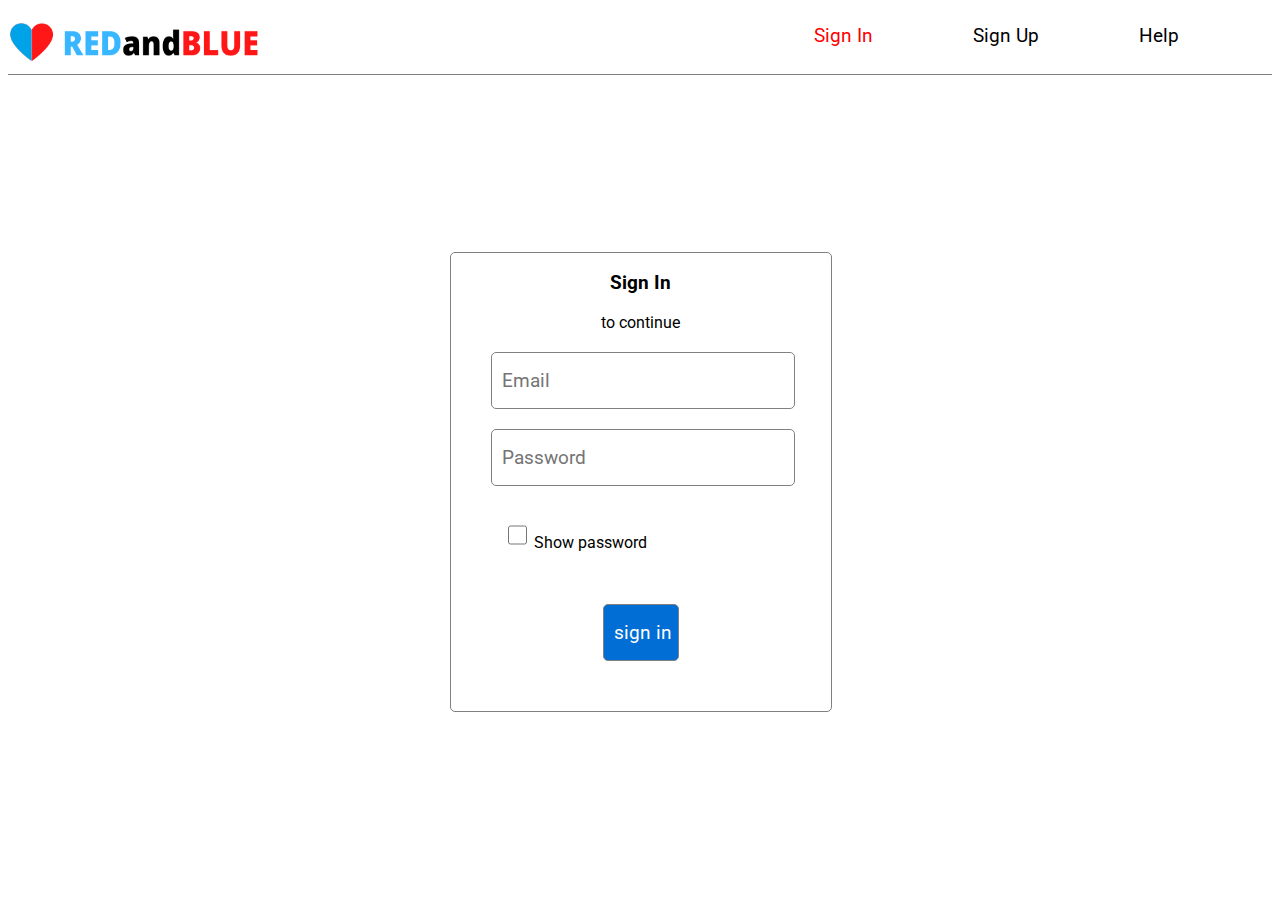
==== index.html @ be5ba465 "importing the initially created html & css files" ====
<html>
    <head>
        <title>REDandBLUE</title>
        <link rel="icon" href="redandblue_logo.png" >
    </head>
    <link rel="preconnect" href="https://fonts.googleapis.com">
    <link rel="preconnect" href="https://fonts.gstatic.com" crossorigin>
    <link href="https://fonts.googleapis.com/css2?family=Roboto:wght@500&display=swap" rel="stylesheet">
    <link rel="stylesheet" href="style.css">
    <script src="script.js"></script>
    <body>

        <div class="navbar">
            <div class="pos1">
                <div class="active"><a href="./index.html">Sign In</a></div>
                <div><a href="./signUp.html">Sign Up</a></div>
                <div><a>Help</a></div>
            </div>
            <div>
                <img src="redandblue_logo.png" height="40px" alt="logo" style="margin-bottom: 15px;">
                <img src="REDandBLUE.png"   height="30px" width = "200px" alt="REDandBLUE" style="padding:20px 0px;">
            </div>
        </div>
        <div class = "loginPanel">
            <h3 style="text-align: center;">Sign In</h3>
            <p style="text-align:center">to continue</p>
            <form action="index.html/authenticate" method="post">
                <input type="text" placeholder="Email">
                <input type="password" id="show" placeholder="Password">
                <input type="checkbox" id="showPwd" style="display: inline;" onclick="toggle();">
                <p style="display:inline-block; position:relative; bottom: 1em;">Show password</p>
                <input class="hoverAction" type="submit" value="sign in" style="width: 20%; 
                margin-left: 40%; background-color: rgb(0, 110, 212); color: white;">
            </form>        
        </div>

    </body>
</html>
---- style.css ----
body {
    overflow: hidden;
    font-family: 'Roboto', sans-serif;
}

.navbar {
    width: auto;
    height:7.5%;
    border-bottom: 0.5px solid grey;
    overflow: hidden;
}

.navbar a {
    font-size: 1.2em;
    font-family: 'Roboto', sans-serif;
    text-decoration: none;
    color:black;
}

.navbar a:hover{
    color: #006ED4;
}

.pos1 {
    width: 40%;
    align-items: center;
    font-size: inherit;
    height: 100%;
    float: right;
}

.pos1 div{
    display: inline-block;
    margin : 1em 3em 1em 3em;
}

.active a{
    text-decoration: none;
    color: red;
}


.loginPanel {
    overflow : hidden;
    height : 50%;
    width : 30%;
    padding-bottom: 1em;
    border-radius: 5px;
    border: 0.5px solid grey;
    font-size: inherit;
    position: relative;
    left: 35%;
    right: 35%;
    top : 20%;
    bottom : 25%;

}

.loginPanel input{
    font-family: 'Roboto', sans-serif;
    font-size: 1.2em;
    padding-left: 0.5em;
    border: 0.5px solid grey;
    border-radius: 5px;
    display: block;
    width:80%;
    height:13%;
    margin-top: 20px;
    margin-left: 40px;
}

.loginPanel input:focus{
    outline: 1px solid #006ED4;
}

.hoverAction:hover{
    box-shadow:  0px 10px 2px 2px rgb(200, 196, 196);
    
}

#showPwd{
    width:5%;
    margin-left: 15%;
}
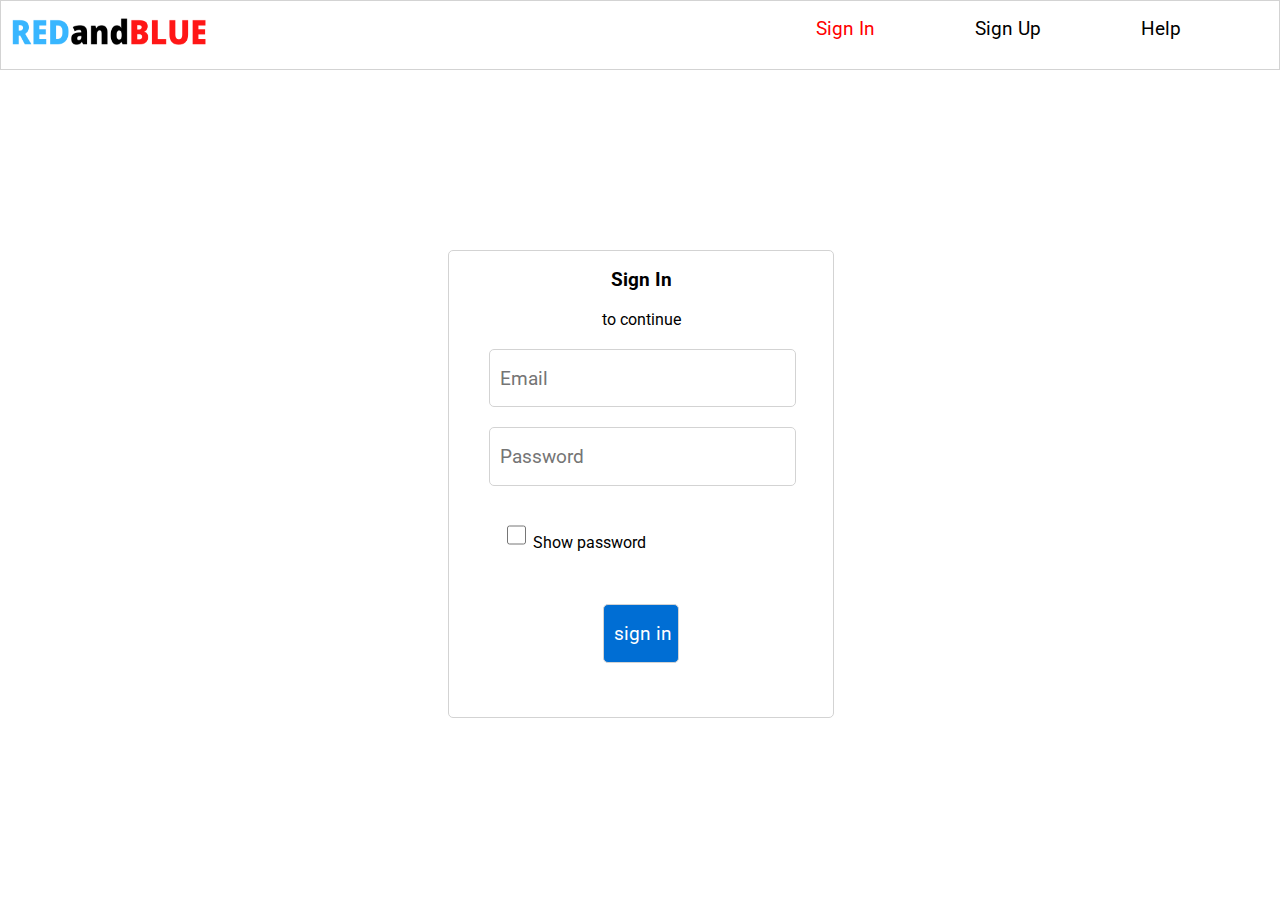
==== commit db4f3336: "commiting changes to auth_servlet.java" ====
--- a/index.html
+++ b/index.html
@@ -17,17 +17,16 @@
                 <div><a>Help</a></div>
             </div>
             <div>
-                <img src="redandblue_logo.png" height="40px" alt="logo" style="margin-bottom: 15px;">
-                <img src="REDandBLUE.png"   height="30px" width = "200px" alt="REDandBLUE" style="padding:20px 0px;">
+                <img src="REDandBLUE.png"   height="30em" width = "200em" alt="REDandBLUE" style="padding:1em 0 1em 0.5em;">
             </div>
         </div>
         <div class = "loginPanel">
             <h3 style="text-align: center;">Sign In</h3>
             <p style="text-align:center">to continue</p>
             <form action="index.html/authenticate" method="post">
-                <input type="text" placeholder="Email">
-                <input type="password" id="show" placeholder="Password">
-                <input type="checkbox" id="showPwd" style="display: inline;" onclick="toggle();">
+                <input type="text" placeholder="Email" name="email">
+                <input type="password" id="show" placeholder="Password" name="pwd">
+                <input type="checkbox" id="showPwd" style="display: inline;" onclick="toggle('show');">
                 <p style="display:inline-block; position:relative; bottom: 1em;">Show password</p>
                 <input class="hoverAction" type="submit" value="sign in" style="width: 20%; 
                 margin-left: 40%; background-color: rgb(0, 110, 212); color: white;">
--- a/style.css
+++ b/style.css
@@ -1,12 +1,14 @@
 body {
     overflow: hidden;
+    margin: 0;
     font-family: 'Roboto', sans-serif;
 }
 
 .navbar {
     width: auto;
     height:7.5%;
-    border-bottom: 0.5px solid grey;
+    background-attachment: fixed;
+    border: 0.5px solid lightgrey;
     overflow: hidden;
 }
 
@@ -46,7 +48,7 @@
     width : 30%;
     padding-bottom: 1em;
     border-radius: 5px;
-    border: 0.5px solid grey;
+    border: 0.5px solid lightgrey;
     font-size: inherit;
     position: relative;
     left: 35%;
@@ -60,7 +62,7 @@
     font-family: 'Roboto', sans-serif;
     font-size: 1.2em;
     padding-left: 0.5em;
-    border: 0.5px solid grey;
+    border: 0.5px solid lightgrey;
     border-radius: 5px;
     display: block;
     width:80%;
